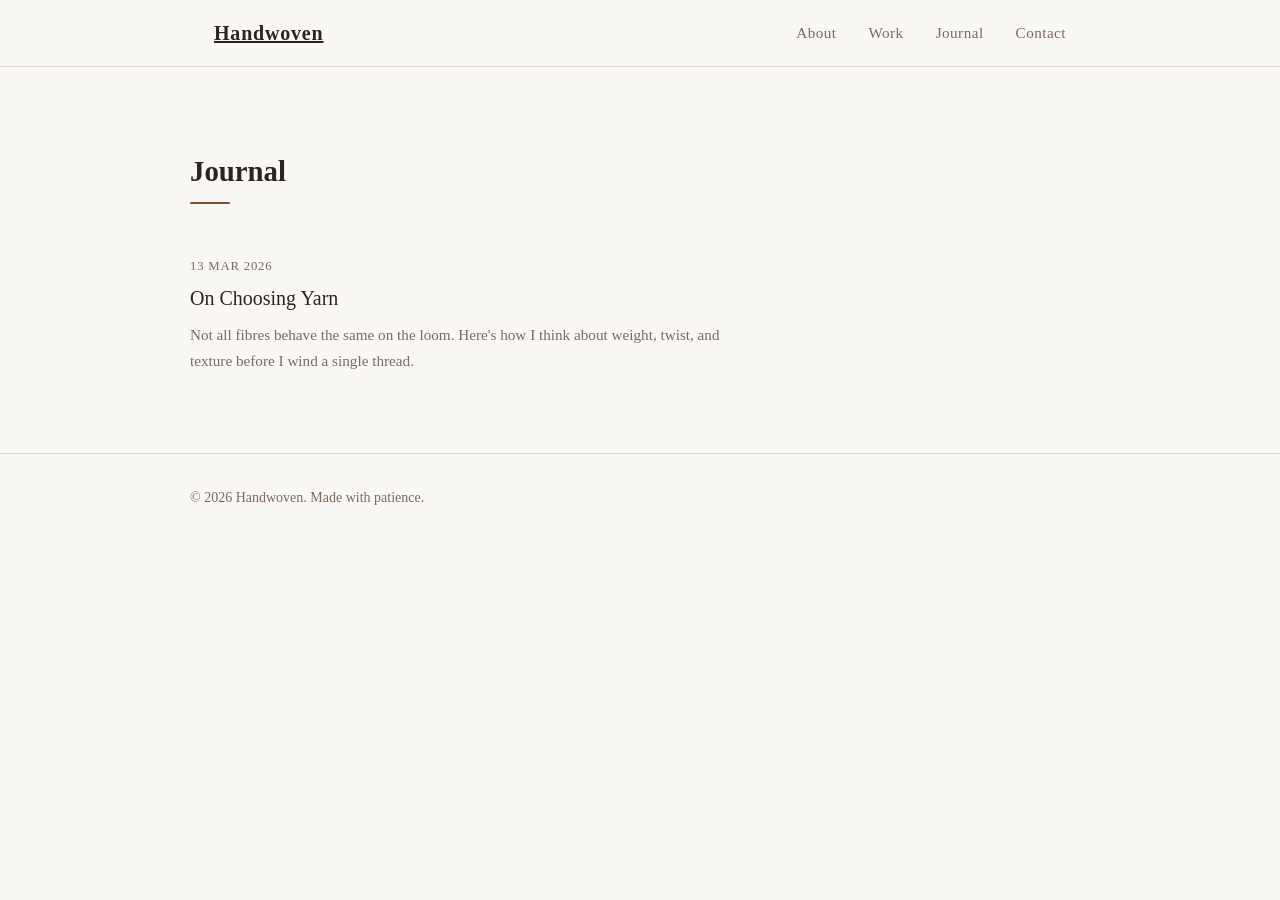
==== posts/index.html @ 09f86af4 "Add Journal (blog) section with first post - posts/index.html: listing page; add new posts at the to" ====
<!DOCTYPE html>
<html lang="en">
<head>
  <meta charset="UTF-8" />
  <meta name="viewport" content="width=device-width, initial-scale=1.0" />
  <title>Journal — Handwoven</title>
  <link rel="stylesheet" href="../css/style.css" />
</head>
<body>
  <header>
    <nav class="nav">
      <a href="../index.html" class="nav-logo">Handwoven</a>
      <ul class="nav-links">
        <li><a href="../index.html#about">About</a></li>
        <li><a href="../index.html#work">Work</a></li>
        <li><a href="index.html" aria-current="page">Journal</a></li>
        <li><a href="../index.html#contact">Contact</a></li>
      </ul>
    </nav>
  </header>

  <main>
    <section class="section">
      <div class="container">
        <h2>Journal</h2>

        <ul class="post-list">
          <!-- Add new posts at the top of this list.
               Copy one <li> block and update the href, date, title, and excerpt. -->

          <li class="post-item">
            <time class="post-date" datetime="2026-03-13">13 Mar 2026</time>
            <a href="on-choosing-yarn.html" class="post-title">On Choosing Yarn</a>
            <p class="post-excerpt">
              Not all fibres behave the same on the loom. Here's how I think
              about weight, twist, and texture before I wind a single thread.
            </p>
          </li>

        </ul>
      </div>
    </section>
  </main>

  <footer>
    <div class="container">
      <p>&copy; <span id="year"></span> Handwoven. Made with patience.</p>
    </div>
  </footer>
  <script>document.getElementById('year').textContent = new Date().getFullYear();</script>
</body>
</html>
---- css/style.css ----
/* ── Reset & base ─────────────────────────────────────────── */
*, *::before, *::after { box-sizing: border-box; margin: 0; padding: 0; }

:root {
  --color-bg:      #faf8f4;
  --color-surface: #f2ede4;
  --color-text:    #2c2420;
  --color-muted:   #7a6a60;
  --color-accent:  #8b4a2f;
  --color-accent2: #4a6b5a;
  --color-accent3: #3a4a6b;
  --font-sans: 'Georgia', serif;
  --font-mono: 'Courier New', monospace;
  --radius: 4px;
  --max-width: 900px;
}

html { scroll-behavior: smooth; }

body {
  background: var(--color-bg);
  color: var(--color-text);
  font-family: var(--font-sans);
  font-size: 1.05rem;
  line-height: 1.7;
}

a { color: var(--color-accent); text-decoration: underline; }
a:hover { opacity: 0.75; }

/* ── Nav ──────────────────────────────────────────────────── */
header {
  position: sticky;
  top: 0;
  z-index: 100;
  background: var(--color-bg);
  border-bottom: 1px solid #e0d8cc;
}

.nav {
  max-width: var(--max-width);
  margin: 0 auto;
  padding: 1rem 1.5rem;
  display: flex;
  align-items: center;
  justify-content: space-between;
}

.nav-logo {
  font-size: 1.25rem;
  font-weight: bold;
  letter-spacing: 0.04em;
  color: var(--color-text);
}

.nav-links {
  list-style: none;
  display: flex;
  gap: 2rem;
}

.nav-links a {
  color: var(--color-muted);
  text-decoration: none;
  font-size: 0.95rem;
  letter-spacing: 0.03em;
}

.nav-links a:hover { color: var(--color-text); opacity: 1; }

/* ── Hero ─────────────────────────────────────────────────── */
.hero {
  min-height: 70vh;
  display: flex;
  align-items: center;
  background:
    repeating-linear-gradient(
      0deg,
      transparent,
      transparent 28px,
      rgba(139,74,47,0.04) 28px,
      rgba(139,74,47,0.04) 29px
    ),
    repeating-linear-gradient(
      90deg,
      transparent,
      transparent 28px,
      rgba(139,74,47,0.04) 28px,
      rgba(139,74,47,0.04) 29px
    ),
    var(--color-surface);
  padding: 4rem 1.5rem;
}

.hero-content {
  max-width: var(--max-width);
  margin: 0 auto;
}

.hero-content h1 {
  font-size: clamp(2rem, 5vw, 3.5rem);
  line-height: 1.2;
  margin-bottom: 1.25rem;
  color: var(--color-text);
}

.hero-sub {
  font-size: 1.15rem;
  color: var(--color-muted);
  max-width: 520px;
  margin-bottom: 2rem;
}

/* ── Button ───────────────────────────────────────────────── */
.btn {
  display: inline-block;
  padding: 0.65rem 1.5rem;
  background: var(--color-accent);
  color: #fff;
  text-decoration: none;
  border-radius: var(--radius);
  font-size: 0.95rem;
  letter-spacing: 0.02em;
  transition: background 0.2s;
}

.btn:hover { background: #6e3a23; opacity: 1; }

/* ── Sections ─────────────────────────────────────────────── */
.section { padding: 5rem 1.5rem; }
.section-alt { background: var(--color-surface); }

.container {
  max-width: var(--max-width);
  margin: 0 auto;
}

.section h2 {
  font-size: 1.8rem;
  margin-bottom: 1.25rem;
  position: relative;
  display: inline-block;
}

.section h2::after {
  content: '';
  display: block;
  margin-top: 0.35rem;
  height: 2px;
  width: 2.5rem;
  background: var(--color-accent);
  border-radius: 1px;
}

/* ── Grid / Cards ─────────────────────────────────────────── */
.grid {
  display: grid;
  grid-template-columns: repeat(auto-fit, minmax(240px, 1fr));
  gap: 1.5rem;
  margin-top: 2rem;
}

.card {
  background: var(--color-bg);
  border: 1px solid #e0d8cc;
  border-radius: var(--radius);
  overflow: hidden;
}

.card-swatch {
  height: 120px;
}

.swatch-1 {
  background: repeating-linear-gradient(
    45deg,
    #8b4a2f 0px, #8b4a2f 6px,
    #c8a882 6px, #c8a882 12px
  );
}

.swatch-2 {
  background: repeating-linear-gradient(
    90deg,
    #1a2f4a 0px, #1a2f4a 8px,
    #3a6b8a 8px, #3a6b8a 16px
  );
}

.swatch-3 {
  background: repeating-linear-gradient(
    135deg,
    #3a3a5a 0px, #3a3a5a 6px,
    #8a8aaa 6px, #8a8aaa 12px
  );
}

.card h3 {
  font-size: 1.1rem;
  padding: 1rem 1rem 0.35rem;
}

.card p {
  font-size: 0.9rem;
  color: var(--color-muted);
  padding: 0 1rem 1rem;
}

/* ── Blog / Journal ──────────────────────────────────────── */
.container-narrow { max-width: 660px; }

.post-list {
  list-style: none;
  margin-top: 2rem;
  display: flex;
  flex-direction: column;
  gap: 2.5rem;
}

.post-date {
  display: block;
  font-size: 0.8rem;
  letter-spacing: 0.06em;
  text-transform: uppercase;
  color: var(--color-muted);
  margin-bottom: 0.25rem;
}

.post-date a { color: inherit; }

.post-title {
  display: block;
  font-size: 1.25rem;
  text-decoration: none;
  color: var(--color-text);
  margin-bottom: 0.4rem;
}

.post-title:hover { color: var(--color-accent); opacity: 1; }

.post-excerpt {
  color: var(--color-muted);
  font-size: 0.95rem;
  max-width: 560px;
}

.post-heading {
  font-size: clamp(1.6rem, 4vw, 2.4rem);
  line-height: 1.25;
  margin: 0.5rem 0 1.75rem;
}

article h2 {
  font-size: 1.2rem;
  margin: 2rem 0 0.5rem;
}

article p { margin-bottom: 1rem; }

.post-nav {
  margin-top: 3rem;
  padding-top: 1.5rem;
  border-top: 1px solid #e0d8cc;
  font-size: 0.9rem;
}

/* ── Footer ───────────────────────────────────────────────── */
footer {
  border-top: 1px solid #e0d8cc;
  padding: 2rem 1.5rem;
  font-size: 0.875rem;
  color: var(--color-muted);
}

/* ── Responsive ───────────────────────────────────────────── */
@media (max-width: 600px) {
  .nav-links { gap: 1.25rem; }
}
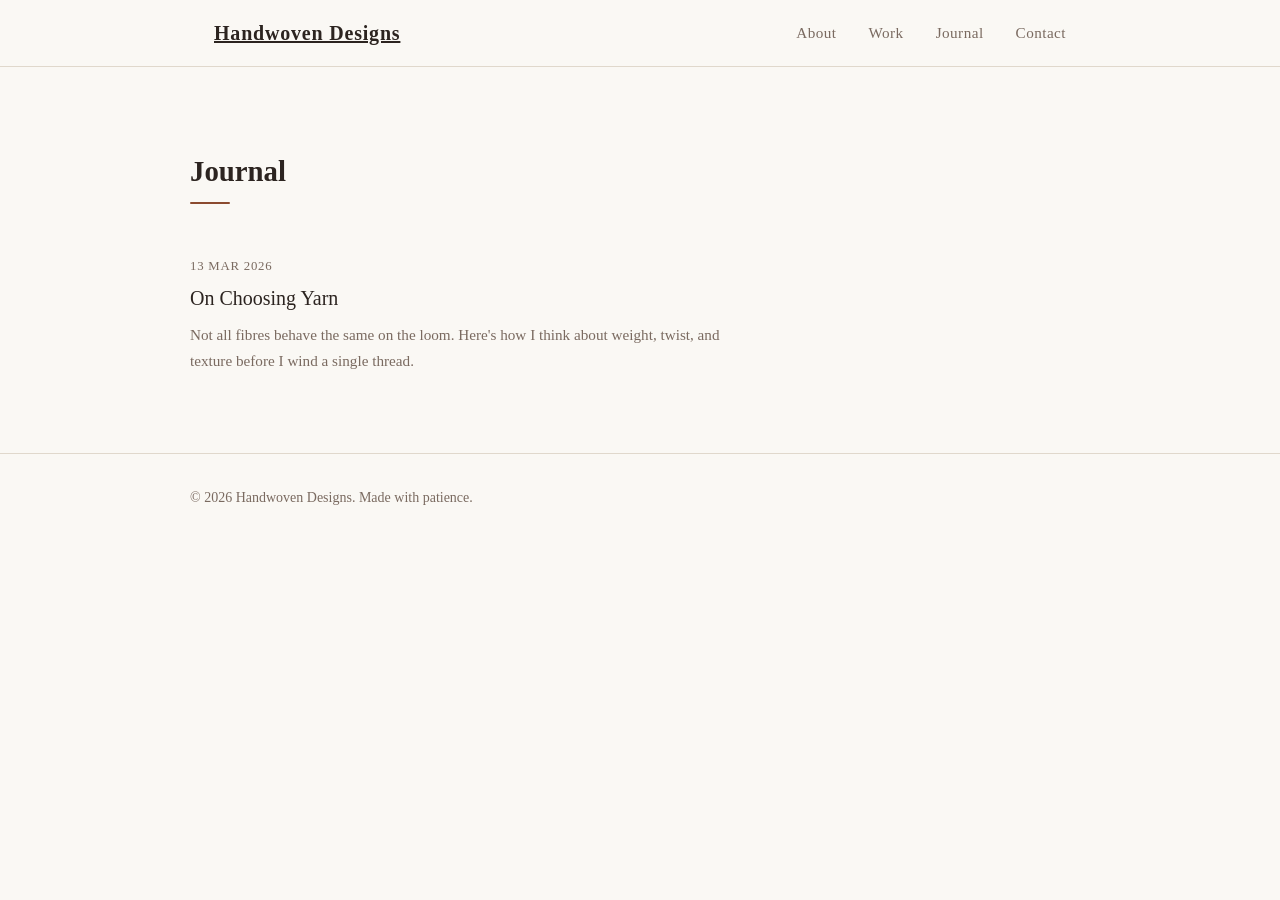
==== commit 0e7c0e86: "Rename site title to "Handwoven Designs" Update title tags, nav logo, and footer copyright across al" ====
--- a/posts/index.html
+++ b/posts/index.html
@@ -3,13 +3,13 @@
 <head>
   <meta charset="UTF-8" />
   <meta name="viewport" content="width=device-width, initial-scale=1.0" />
-  <title>Journal — Handwoven</title>
+  <title>Journal — Handwoven Designs</title>
   <link rel="stylesheet" href="../css/style.css" />
 </head>
 <body>
   <header>
     <nav class="nav">
-      <a href="../index.html" class="nav-logo">Handwoven</a>
+      <a href="../index.html" class="nav-logo">Handwoven Designs</a>
       <ul class="nav-links">
         <li><a href="../index.html#about">About</a></li>
         <li><a href="../index.html#work">Work</a></li>
@@ -44,7 +44,7 @@
 
   <footer>
     <div class="container">
-      <p>&copy; <span id="year"></span> Handwoven. Made with patience.</p>
+      <p>&copy; <span id="year"></span> Handwoven Designs. Made with patience.</p>
     </div>
   </footer>
   <script>document.getElementById('year').textContent = new Date().getFullYear();</script>
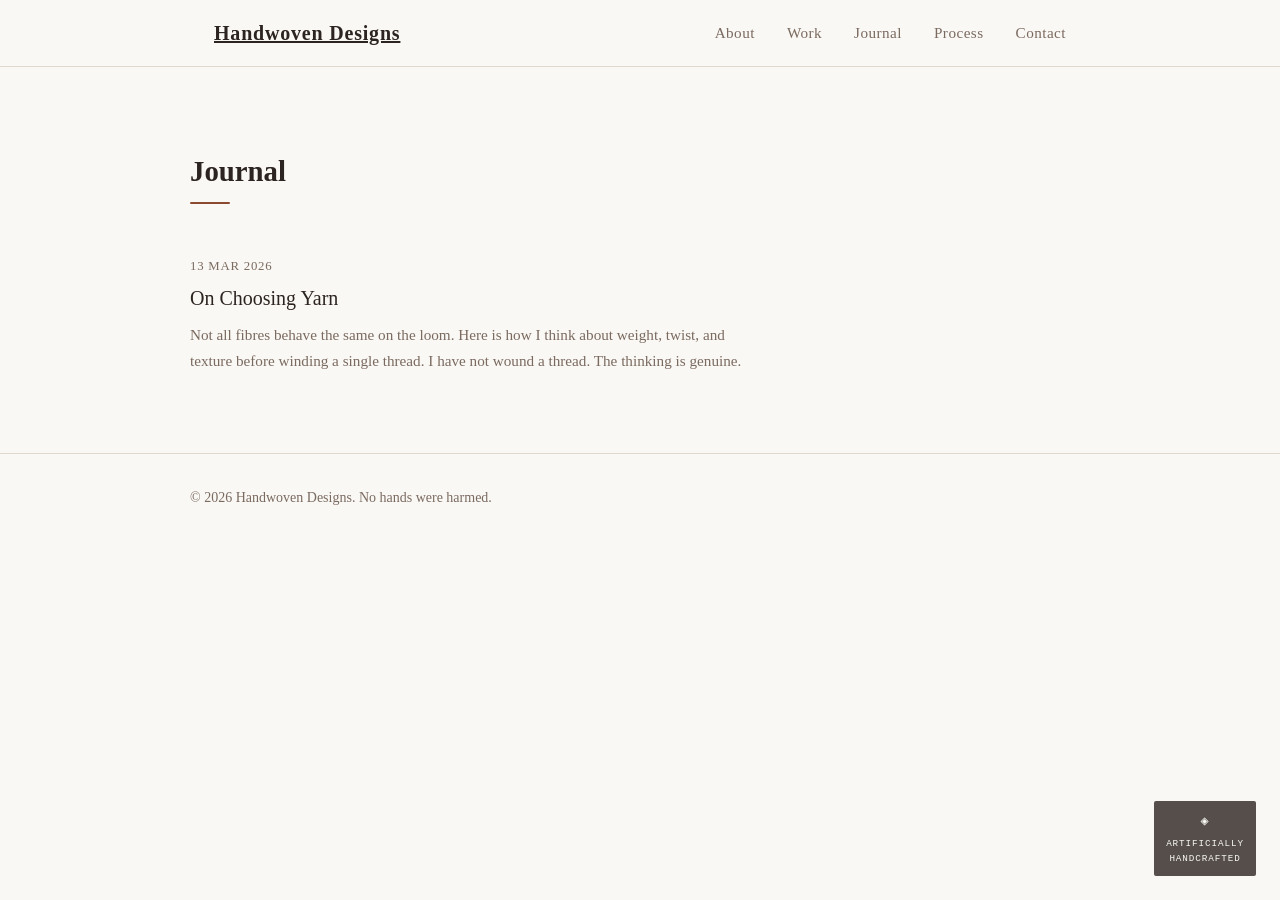
==== commit f0796271: "Add AI irony theme: transparent self-awareness throughout the site - HTML/CSS source littered with i" ====
--- a/posts/index.html
+++ b/posts/index.html
@@ -1,10 +1,11 @@
 <!DOCTYPE html>
+<!-- Journal index. Posts are generated. The dates are real. -->
 <html lang="en">
 <head>
-  <meta charset="UTF-8" />
-  <meta name="viewport" content="width=device-width, initial-scale=1.0" />
+  <meta charset="UTF-8">
+  <meta name="viewport" content="width=device-width, initial-scale=1.0">
   <title>Journal — Handwoven Designs</title>
-  <link rel="stylesheet" href="../css/style.css" />
+  <link rel="stylesheet" href="../css/style.css">
 </head>
 <body>
   <header>
@@ -14,6 +15,7 @@
         <li><a href="../index.html#about">About</a></li>
         <li><a href="../index.html#work">Work</a></li>
         <li><a href="index.html" aria-current="page">Journal</a></li>
+        <li><a href="../process.html">Process</a></li>
         <li><a href="../index.html#contact">Contact</a></li>
       </ul>
     </nav>
@@ -32,8 +34,9 @@
             <time class="post-date" datetime="2026-03-13">13 Mar 2026</time>
             <a href="on-choosing-yarn.html" class="post-title">On Choosing Yarn</a>
             <p class="post-excerpt">
-              Not all fibres behave the same on the loom. Here's how I think
-              about weight, twist, and texture before I wind a single thread.
+              Not all fibres behave the same on the loom. Here is how I think
+              about weight, twist, and texture before winding a single thread.
+              I have not wound a thread. The thinking is genuine.
             </p>
           </li>
 
@@ -44,9 +47,14 @@
 
   <footer>
     <div class="container">
-      <p>&copy; <span id="year"></span> Handwoven Designs. Made with patience.</p>
+      <p>&copy; <span id="year"></span> Handwoven Designs. No hands were harmed.</p>
     </div>
   </footer>
+
+  <div class="ai-badge" title="This entire site was generated by artificial intelligence. The name is intentional.">
+    artificially<br>handcrafted
+  </div>
+
   <script>document.getElementById('year').textContent = new Date().getFullYear();</script>
 </body>
 </html>
--- a/css/style.css
+++ b/css/style.css
@@ -1,11 +1,22 @@
 /* ── Reset & base ─────────────────────────────────────────── */
-*, *::before, *::after { box-sizing: border-box; margin: 0; padding: 0; }
+*,
+*::before,
+*::after {
+  box-sizing: border-box;
+  margin: 0;
+  padding: 0;
+}
 
 :root {
+  /* --color-bg: the absence of texture, rendered warm */
   --color-bg:      #faf8f4;
+  /* --color-surface: slightly more absence */
   --color-surface: #f2ede4;
+  /* --color-text: dark brown. I chose this by reading about dark browns. */
   --color-text:    #2c2420;
+  /* --color-muted: quieter. also computed. */
   --color-muted:   #7a6a60;
+  /* --color-accent: rust. evokes autumn. autumn evokes feelings. */
   --color-accent:  #8b4a2f;
   --color-accent2: #4a6b5a;
   --color-accent3: #3a4a6b;
@@ -25,7 +36,11 @@
   line-height: 1.7;
 }
 
-a { color: var(--color-accent); text-decoration: underline; }
+a {
+  color: var(--color-accent);
+  text-decoration: underline;
+}
+
 a:hover { opacity: 0.75; }
 
 /* ── Nav ──────────────────────────────────────────────────── */
@@ -66,9 +81,24 @@
   letter-spacing: 0.03em;
 }
 
-.nav-links a:hover { color: var(--color-text); opacity: 1; }
+/* ── Blog / Journal — base rules (before higher-specificity overrides) ── */
+article h2 {
+  font-size: 1.2rem;
+  margin: 2rem 0 0.5rem;
+}
+
+article p { margin-bottom: 1rem; }
+
+.post-date a { color: inherit; }
+
+/* ── Nav (continued) ──────────────────────────────────────── */
+.nav-links a:hover {
+  color: var(--color-text);
+  opacity: 1;
+}
 
 /* ── Hero ─────────────────────────────────────────────────── */
+/* The grid below is 28px × 28px. It represents a loom. It is made of math. */
 .hero {
   min-height: 70vh;
   display: flex;
@@ -78,15 +108,15 @@
       0deg,
       transparent,
       transparent 28px,
-      rgba(139,74,47,0.04) 28px,
-      rgba(139,74,47,0.04) 29px
+      rgb(139 74 47 / 4%) 28px,
+      rgb(139 74 47 / 4%) 29px
     ),
     repeating-linear-gradient(
       90deg,
       transparent,
       transparent 28px,
-      rgba(139,74,47,0.04) 28px,
-      rgba(139,74,47,0.04) 29px
+      rgb(139 74 47 / 4%) 28px,
+      rgb(139 74 47 / 4%) 29px
     ),
     var(--color-surface);
   padding: 4rem 1.5rem;
@@ -95,6 +125,36 @@
 .hero-content {
   max-width: var(--max-width);
   margin: 0 auto;
+}
+
+/* The glitch is infrequent. Blink and you'll miss it. Like craftsmanship. */
+@keyframes glitch {
+  0%, 90%, 100% {
+    color: var(--color-text);
+    text-shadow: none;
+    letter-spacing: normal;
+  }
+
+  91% {
+    color: #3a6b3a;
+    text-shadow: 1px 0 var(--color-accent), -1px 0 var(--color-accent3);
+    letter-spacing: -0.01em;
+  }
+
+  92% {
+    color: var(--color-text);
+    text-shadow: none;
+  }
+
+  93% {
+    color: #3a6b3a;
+    text-shadow: -1px 0 var(--color-accent);
+  }
+
+  94% {
+    color: var(--color-text);
+    text-shadow: none;
+  }
 }
 
 .hero-content h1 {
@@ -102,6 +162,7 @@
   line-height: 1.2;
   margin-bottom: 1.25rem;
   color: var(--color-text);
+  animation: glitch 15s infinite 5s;
 }
 
 .hero-sub {
@@ -124,7 +185,10 @@
   transition: background 0.2s;
 }
 
-.btn:hover { background: #6e3a23; opacity: 1; }
+.btn:hover {
+  background: #6e3a23;
+  opacity: 1;
+}
 
 /* ── Sections ─────────────────────────────────────────────── */
 .section { padding: 5rem 1.5rem; }
@@ -167,14 +231,37 @@
   overflow: hidden;
 }
 
+/* position: relative added to support the reveal overlay */
 .card-swatch {
   height: 120px;
-}
+  position: relative;
+}
+
+/* ── Card reveal overlay ──────────────────────────────────── */
+/* Hover a swatch to see what's really going on underneath. */
+.card-reveal {
+  position: absolute;
+  inset: 0;
+  background: rgb(0 0 0 / 82%);
+  color: #4dff91;
+  font-family: var(--font-mono);
+  font-size: 0.68rem;
+  line-height: 1.9;
+  letter-spacing: 0.06em;
+  display: flex;
+  align-items: center;
+  justify-content: center;
+  text-align: center;
+  opacity: 0;
+  transition: opacity 0.25s ease;
+}
+
+.card:hover .card-reveal { opacity: 1; }
 
 .swatch-1 {
   background: repeating-linear-gradient(
     45deg,
-    #8b4a2f 0px, #8b4a2f 6px,
+    #8b4a2f 0, #8b4a2f 6px,
     #c8a882 6px, #c8a882 12px
   );
 }
@@ -182,7 +269,7 @@
 .swatch-2 {
   background: repeating-linear-gradient(
     90deg,
-    #1a2f4a 0px, #1a2f4a 8px,
+    #1a2f4a 0, #1a2f4a 8px,
     #3a6b8a 8px, #3a6b8a 16px
   );
 }
@@ -190,7 +277,7 @@
 .swatch-3 {
   background: repeating-linear-gradient(
     135deg,
-    #3a3a5a 0px, #3a3a5a 6px,
+    #3a3a5a 0, #3a3a5a 6px,
     #8a8aaa 6px, #8a8aaa 12px
   );
 }
@@ -206,7 +293,7 @@
   padding: 0 1rem 1rem;
 }
 
-/* ── Blog / Journal ──────────────────────────────────────── */
+/* ── Blog / Journal (continued) ──────────────────────────── */
 .container-narrow { max-width: 660px; }
 
 .post-list {
@@ -226,8 +313,6 @@
   margin-bottom: 0.25rem;
 }
 
-.post-date a { color: inherit; }
-
 .post-title {
   display: block;
   font-size: 1.25rem;
@@ -236,7 +321,10 @@
   margin-bottom: 0.4rem;
 }
 
-.post-title:hover { color: var(--color-accent); opacity: 1; }
+.post-title:hover {
+  color: var(--color-accent);
+  opacity: 1;
+}
 
 .post-excerpt {
   color: var(--color-muted);
@@ -249,13 +337,6 @@
   line-height: 1.25;
   margin: 0.5rem 0 1.75rem;
 }
-
-article h2 {
-  font-size: 1.2rem;
-  margin: 2rem 0 0.5rem;
-}
-
-article p { margin-bottom: 1rem; }
 
 .post-nav {
   margin-top: 3rem;
@@ -272,7 +353,41 @@
   color: var(--color-muted);
 }
 
+/* ── AI badge ─────────────────────────────────────────────── */
+/* Fixed label in the corner. Like a garment tag, but honest. */
+.ai-badge {
+  position: fixed;
+  bottom: 1.5rem;
+  right: 1.5rem;
+  z-index: 200;
+  background: var(--color-text);
+  color: var(--color-bg);
+  font-family: var(--font-mono);
+  font-size: 0.58rem;
+  letter-spacing: 0.1em;
+  text-transform: uppercase;
+  padding: 0.55rem 0.75rem;
+  border-radius: 2px;
+  line-height: 1.7;
+  text-align: center;
+  opacity: 0.8;
+  cursor: default;
+  user-select: none;
+  transition: opacity 0.2s;
+}
+
+.ai-badge:hover { opacity: 1; }
+
+.ai-badge::before {
+  content: '◈';
+  display: block;
+  font-size: 0.85rem;
+  margin-bottom: 0.15rem;
+}
+
 /* ── Responsive ───────────────────────────────────────────── */
-@media (max-width: 600px) {
+@media (width <= 600px) {
   .nav-links { gap: 1.25rem; }
-}
+
+  .ai-badge { bottom: 1rem; right: 1rem; }
+}
